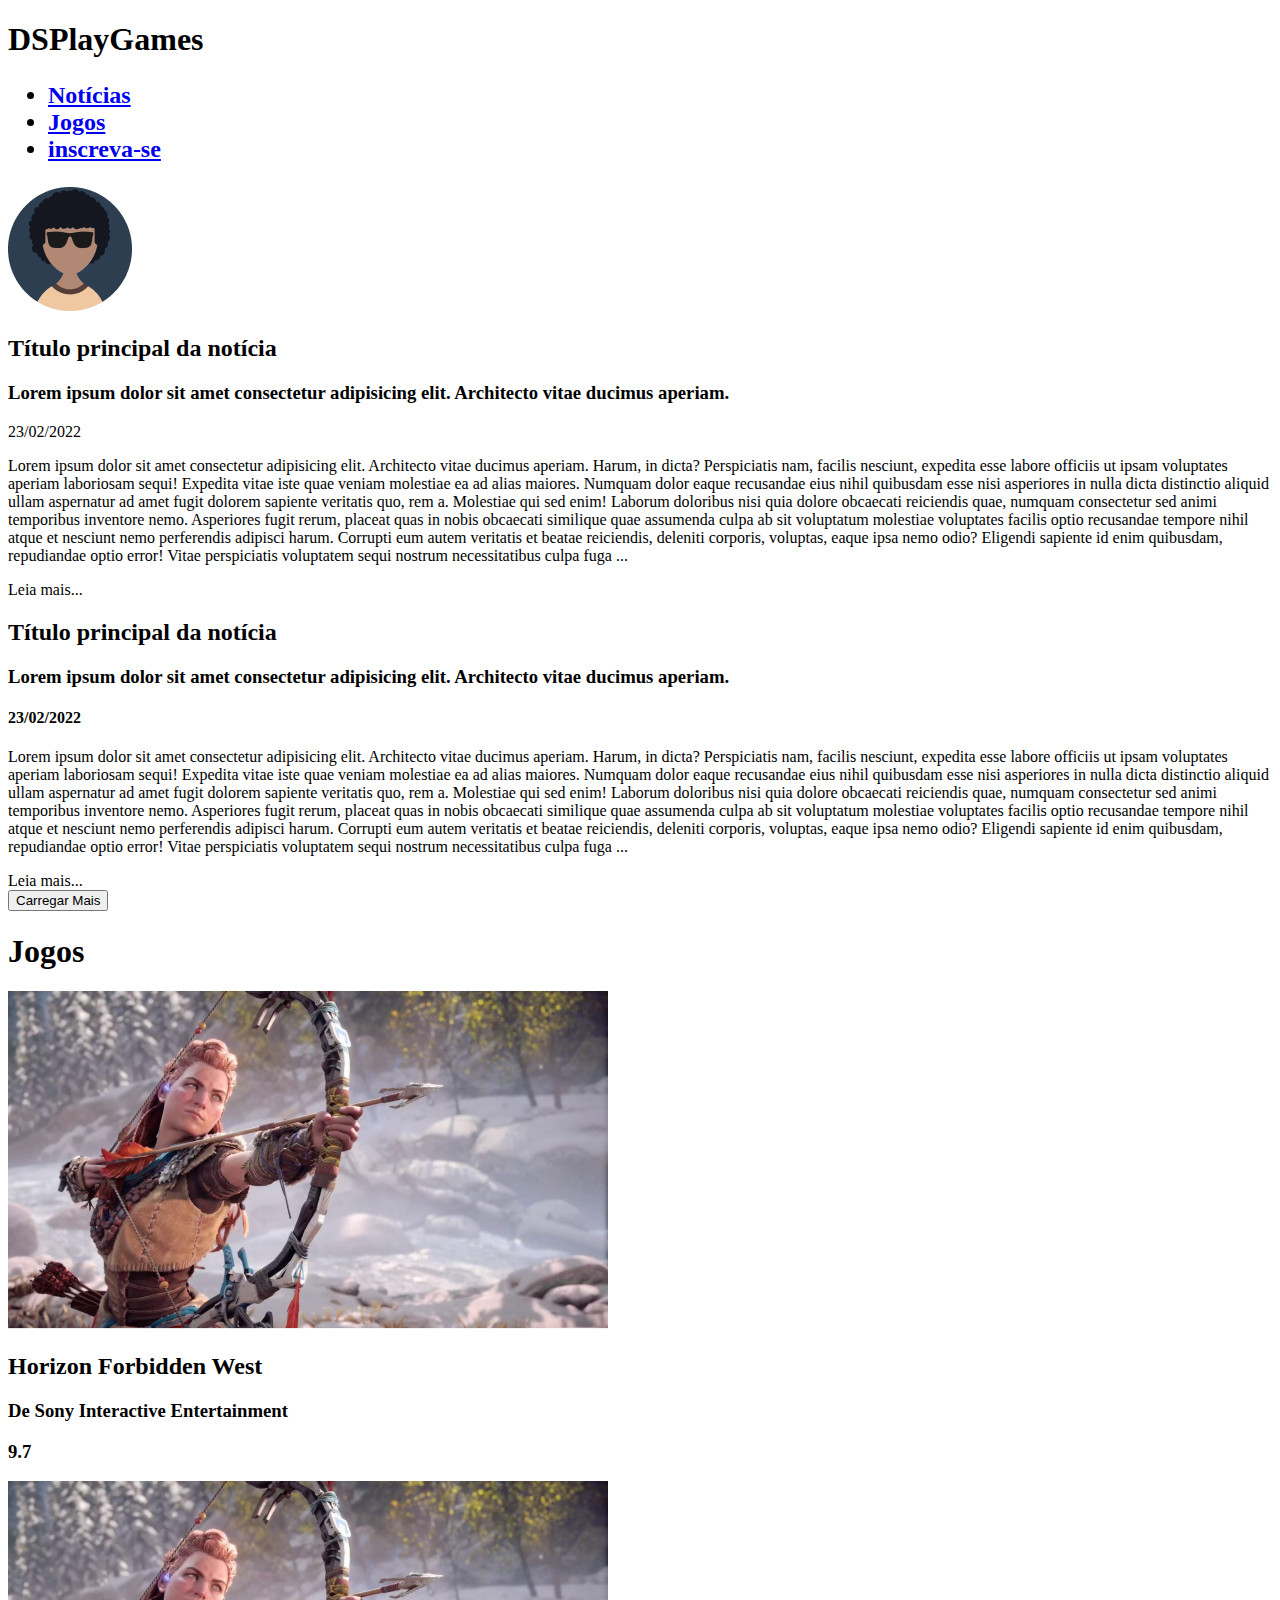
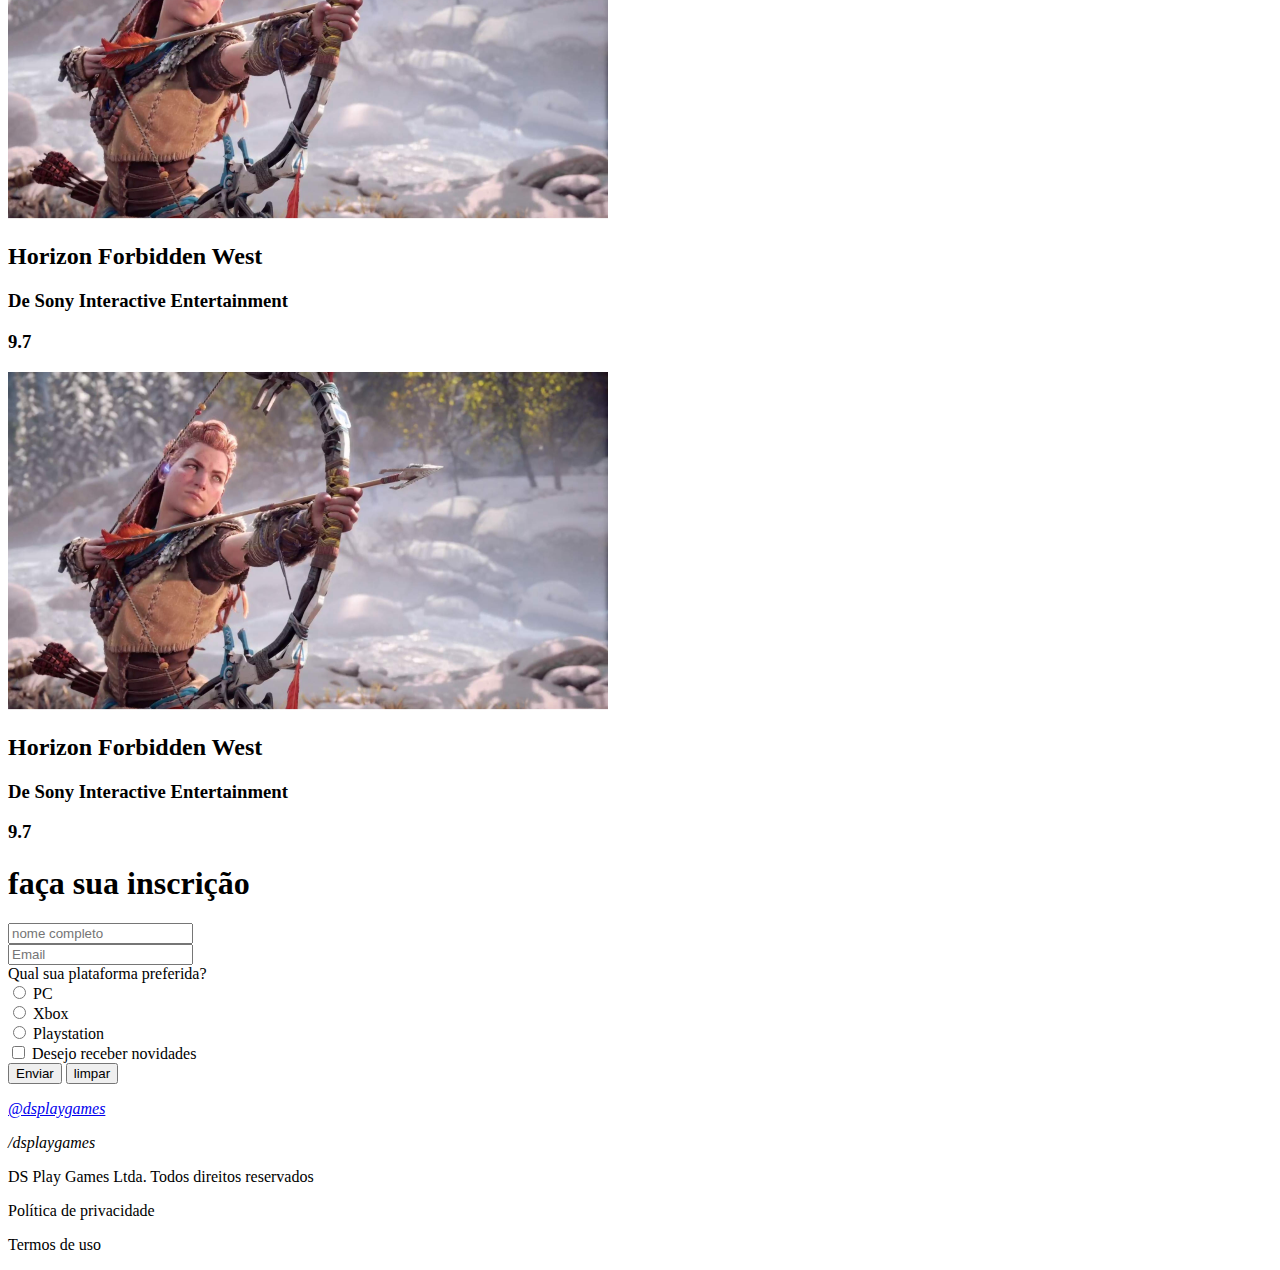
==== desafioUm/index.html @ 4e995530 "DESAFIO: HTML estrutura e semântica" ====
<!DOCTYPE html>
<html lang="en">

<head>
    <meta charset="UTF-8">
    <meta http-equiv="X-UA-Compatible" content="IE=edge">
    <meta name="viewport" content="width=device-width, initial-scale=1.0">
    <title>Document</title>
</head>

<body>

    <header>
        <div>
            <h1>
                DSPlayGames
            </h1>
        </div>
        <nav>
            <h2>
                <ul>
                    <li> <a href="#last-news">Notícias</a ></li>
                    <li><a href="#games">Jogos</a></li>
                    <li><a href="#join">inscreva-se</a ></li>

                </ul>
            </h2>
            <li>
                <img src="img/profile.png" alt="Imagem-Avatar">
            </li>
        </nav>
    </header>

    <main>
        <section id="last-news">
            <div>
                <h2>Título principal da notícia</h2>
                <h3>Lorem ipsum dolor sit amet consectetur adipisicing elit. Architecto vitae ducimus aperiam.</h3>
                <time>23/02/2022</time>
                <div>
                    <p>Lorem ipsum dolor sit amet consectetur adipisicing elit. Architecto vitae ducimus aperiam. Harum,
                        in
                        dicta? Perspiciatis nam, facilis nesciunt, expedita esse labore officiis ut ipsam voluptates
                        aperiam
                        laboriosam sequi! Expedita vitae iste quae veniam molestiae ea ad alias maiores. Numquam dolor
                        eaque
                        recusandae eius nihil quibusdam esse nisi asperiores in nulla dicta distinctio aliquid ullam
                        aspernatur
                        ad amet fugit dolorem sapiente veritatis quo, rem a. Molestiae qui sed enim! Laborum doloribus
                        nisi
                        quia
                        dolore obcaecati reiciendis quae, numquam consectetur sed animi temporibus inventore nemo.
                        Asperiores
                        fugit rerum, placeat quas in nobis obcaecati similique quae assumenda culpa ab sit voluptatum
                        molestiae
                        voluptates facilis optio recusandae tempore nihil atque et nesciunt nemo perferendis adipisci
                        harum.
                        Corrupti eum autem veritatis et beatae reiciendis, deleniti corporis, voluptas, eaque ipsa nemo
                        odio?
                        Eligendi sapiente id enim quibusdam, repudiandae optio error! Vitae perspiciatis voluptatem
                        sequi
                        nostrum necessitatibus culpa fuga ...</p>
                </div>
            </div>
            <div><a href=""></a>Leia mais...</div>
        </section>

        <section>
            <div>
                <h2>Título principal da notícia</h2>
                <h3>Lorem ipsum dolor sit amet consectetur adipisicing elit. Architecto vitae ducimus aperiam.</h3>
                <h4>23/02/2022</h4>
                <div>
                    <p>Lorem ipsum dolor sit amet consectetur adipisicing elit. Architecto vitae ducimus aperiam. Harum,
                        in
                        dicta? Perspiciatis nam, facilis nesciunt, expedita esse labore officiis ut ipsam voluptates
                        aperiam
                        laboriosam sequi! Expedita vitae iste quae veniam molestiae ea ad alias maiores. Numquam dolor
                        eaque
                        recusandae eius nihil quibusdam esse nisi asperiores in nulla dicta distinctio aliquid ullam
                        aspernatur
                        ad amet fugit dolorem sapiente veritatis quo, rem a. Molestiae qui sed enim! Laborum doloribus
                        nisi
                        quia
                        dolore obcaecati reiciendis quae, numquam consectetur sed animi temporibus inventore nemo.
                        Asperiores
                        fugit rerum, placeat quas in nobis obcaecati similique quae assumenda culpa ab sit voluptatum
                        molestiae
                        voluptates facilis optio recusandae tempore nihil atque et nesciunt nemo perferendis adipisci
                        harum.
                        Corrupti eum autem veritatis et beatae reiciendis, deleniti corporis, voluptas, eaque ipsa nemo
                        odio?
                        Eligendi sapiente id enim quibusdam, repudiandae optio error! Vitae perspiciatis voluptatem
                        sequi
                        nostrum necessitatibus culpa fuga ...</p>
                </div>
            </div>
            <div><a href=""></a>Leia mais...</div>
        </section>
    </main>

    <section>
        <input type="submit" value="Carregar Mais">
    </section>

    <article id="games">
        <div >
            <h1> Jogos </h1>
        </div>
        <div>

            <img src="img/horizon.png" alt="">
            <h2>Horizon Forbidden West </h2>
            <h3>De Sony Interactive Entertainment</h3>
            <h3>9.7</h3>

            <img src="img/horizon.png" alt="">
            <h2>Horizon Forbidden West </h2>
            <h3>De Sony Interactive Entertainment</h3>
            <h3>9.7</h3>
            <img src="img/horizon.png" alt="">
            <h2>Horizon Forbidden West </h2>
            <h3>De Sony Interactive Entertainment</h3>
            <h3>9.7</h3>

        </div>
    </article>

    <div>
        <h1> faça sua inscrição </h1>
    </div id="join">

    <form action="" id="join">
        <div>
            <div>
                <label for="ctrl-name"></label>
                <input type="text" placeholder="nome completo">
                <br>
                <label for="ctrl-email"></label>
                <input type="text" placeholder="Email">
            </div>

            <div>
                <label for="plataforma">Qual sua plataforma preferida?</label>
                <div id="plataforma">
                    <input type="radio" name="console" id="plataforma-1">
                    <label for="plataforma-1">PC</label>
                    <br>
                    <input type="radio" name="console" id="plataforma-2">
                    <label for="plataforma-2">Xbox</label>
                    <br>
                    <input type="radio" name="console" id="plataforma-3">
                    <label for="plataforma-3">Playstation</label>
                </div>
            </div>
            <div>
                <input id="novidades" type="checkbox">
                <label for="novidades">Desejo receber novidades</label>
            </div>
            <input type="submit" value="Enviar">
            <input type="reset" value="limpar">
        </div>
    </form>
</body>



<footer>

    <address>
        <p> <a href="instagram.com">@dsplaygames</a></p>
        <p>/dsplaygames</p>
    </address>


    <div>
        <p>DS Play Games Ltda. Todos direitos reservados</p>
    </div>

    <div>
<p>Política de privacidade</p>
<p>Termos de uso</p>
    </div>

</footer>

</html>
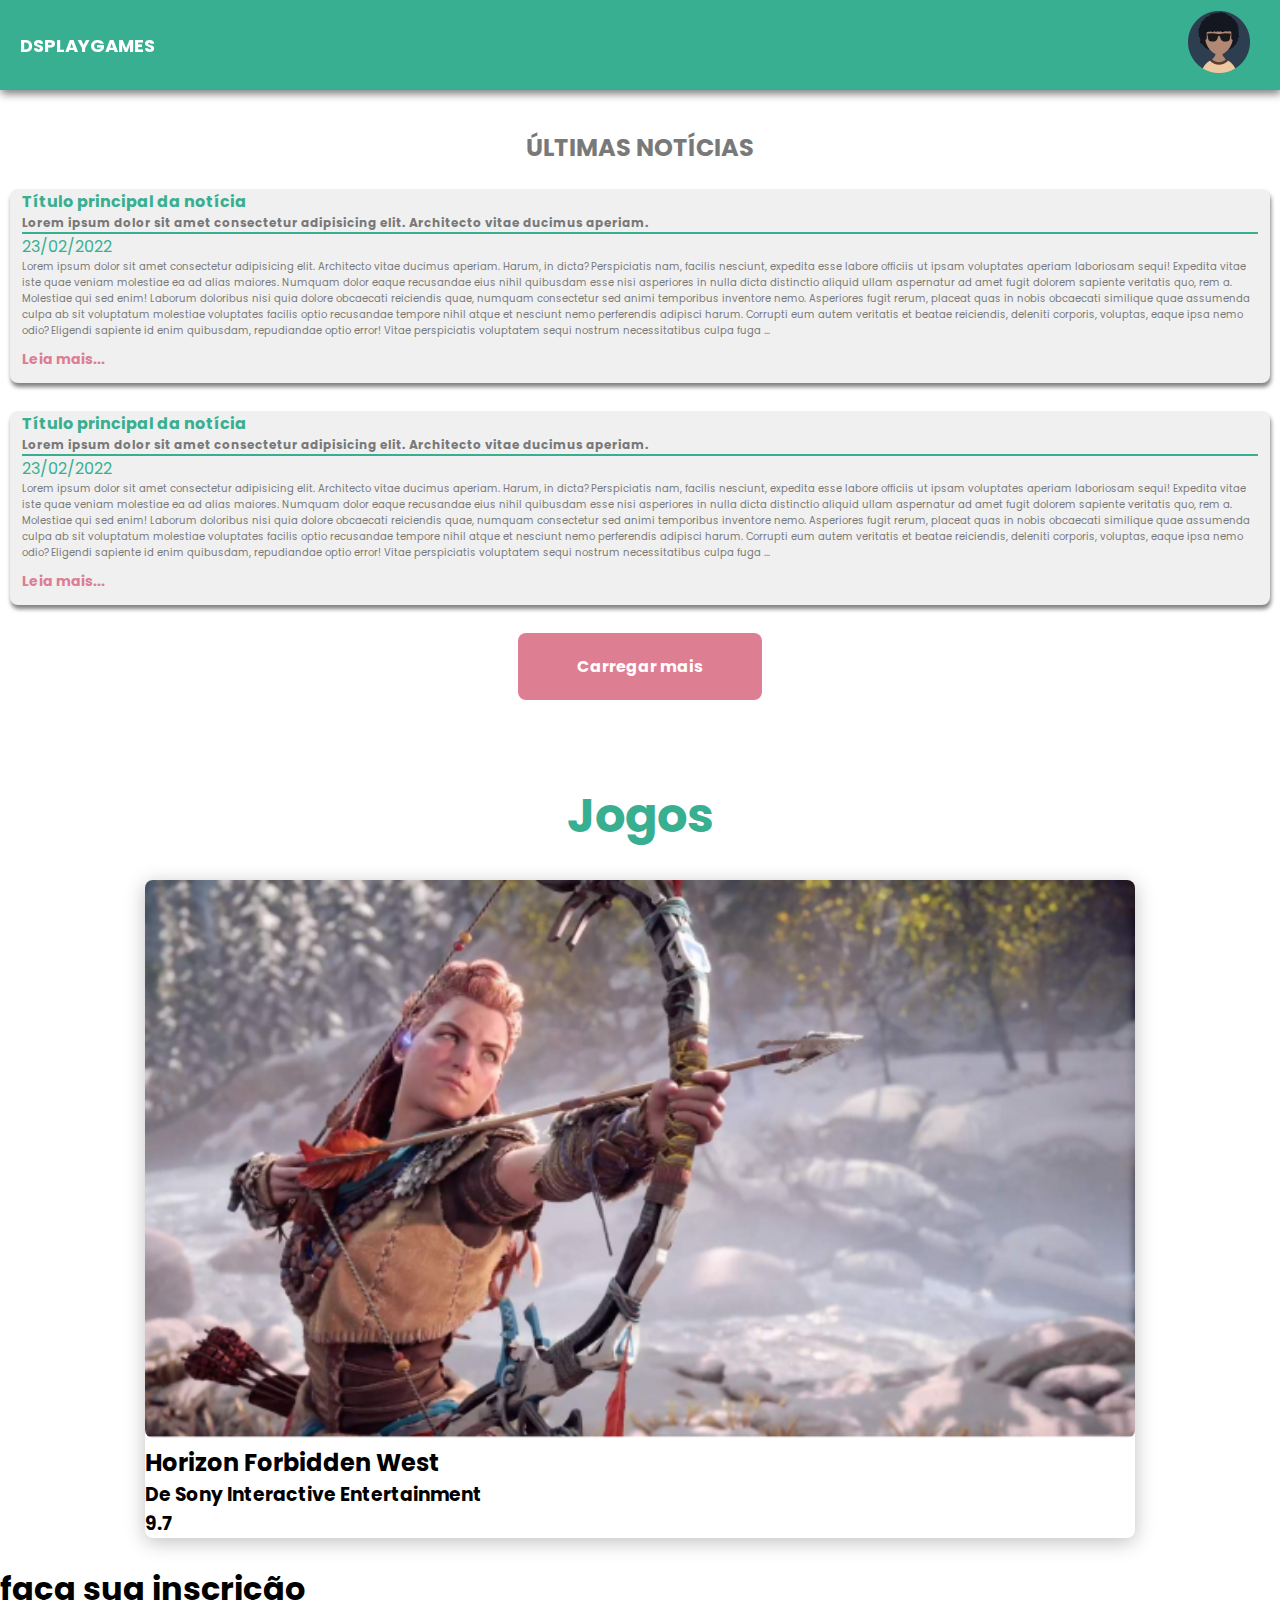
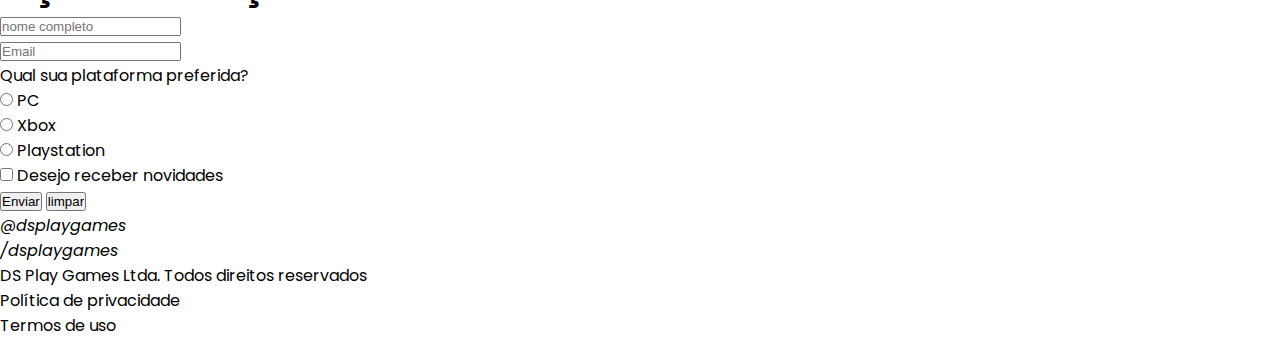
==== commit 98a2ea5d: "acrescentado css no DSPlayGames" ====
--- a/desafioUm/index.html
+++ b/desafioUm/index.html
@@ -6,124 +6,129 @@
     <meta http-equiv="X-UA-Compatible" content="IE=edge">
     <meta name="viewport" content="width=device-width, initial-scale=1.0">
     <title>Document</title>
+    <link rel="stylesheet" href="css/style.css">
 </head>
 
 <body>
-
     <header>
-        <div>
+        <div class="nav-container ">
             <h1>
                 DSPlayGames
             </h1>
+            <nav>
+                <h2>
+                    <ul class="nav-list container">
+                        <li> <a href="#last-news">Notícias</a></li>
+                        <li><a href="#games">Jogos</a></li>
+                        <li><a href="#join">inscreva-se</a></li>
+                    </ul>
+                </h2>
+                <li>
+                    <img src="img/profile.png" alt="Imagem-Avatar" class="profile-avatar">
+                </li>
         </div>
-        <nav>
-            <h2>
-                <ul>
-                    <li> <a href="#last-news">Notícias</a ></li>
-                    <li><a href="#games">Jogos</a></li>
-                    <li><a href="#join">inscreva-se</a ></li>
-
-                </ul>
-            </h2>
-            <li>
-                <img src="img/profile.png" alt="Imagem-Avatar">
-            </li>
         </nav>
     </header>
-
     <main>
-        <section id="last-news">
-            <div>
-                <h2>Título principal da notícia</h2>
-                <h3>Lorem ipsum dolor sit amet consectetur adipisicing elit. Architecto vitae ducimus aperiam.</h3>
-                <time>23/02/2022</time>
-                <div>
-                    <p>Lorem ipsum dolor sit amet consectetur adipisicing elit. Architecto vitae ducimus aperiam. Harum,
-                        in
-                        dicta? Perspiciatis nam, facilis nesciunt, expedita esse labore officiis ut ipsam voluptates
-                        aperiam
-                        laboriosam sequi! Expedita vitae iste quae veniam molestiae ea ad alias maiores. Numquam dolor
-                        eaque
-                        recusandae eius nihil quibusdam esse nisi asperiores in nulla dicta distinctio aliquid ullam
-                        aspernatur
-                        ad amet fugit dolorem sapiente veritatis quo, rem a. Molestiae qui sed enim! Laborum doloribus
-                        nisi
-                        quia
-                        dolore obcaecati reiciendis quae, numquam consectetur sed animi temporibus inventore nemo.
-                        Asperiores
-                        fugit rerum, placeat quas in nobis obcaecati similique quae assumenda culpa ab sit voluptatum
-                        molestiae
-                        voluptates facilis optio recusandae tempore nihil atque et nesciunt nemo perferendis adipisci
-                        harum.
-                        Corrupti eum autem veritatis et beatae reiciendis, deleniti corporis, voluptas, eaque ipsa nemo
-                        odio?
-                        Eligendi sapiente id enim quibusdam, repudiandae optio error! Vitae perspiciatis voluptatem
-                        sequi
-                        nostrum necessitatibus culpa fuga ...</p>
-                </div>
+        <section id="last-news container">
+            <h1 class="news-title"> Últimas notícias</h1>
+            <div class="news-container">
+                <h2 class="notice-title">Título principal da notícia</h2>
+                <h2 class="notice-sub-title">Lorem ipsum dolor sit amet consectetur adipisicing elit. Architecto vitae
+                    ducimus aperiam.</h3>
+                    <hr color="#38AF90">
+                    <time>23/02/2022</time>
+                    <div class="notice-text">
+                        <p>Lorem ipsum dolor sit amet consectetur adipisicing elit. Architecto vitae ducimus aperiam.
+                            Harum,
+                            in
+                            dicta? Perspiciatis nam, facilis nesciunt, expedita esse labore officiis ut ipsam voluptates
+                            aperiam
+                            laboriosam sequi! Expedita vitae iste quae veniam molestiae ea ad alias maiores. Numquam
+                            dolor
+                            eaque
+                            recusandae eius nihil quibusdam esse nisi asperiores in nulla dicta distinctio aliquid ullam
+                            aspernatur
+                            ad amet fugit dolorem sapiente veritatis quo, rem a. Molestiae qui sed enim! Laborum
+                            doloribus
+                            nisi
+                            quia
+                            dolore obcaecati reiciendis quae, numquam consectetur sed animi temporibus inventore nemo.
+                            Asperiores
+                            fugit rerum, placeat quas in nobis obcaecati similique quae assumenda culpa ab sit
+                            voluptatum
+                            molestiae
+                            voluptates facilis optio recusandae tempore nihil atque et nesciunt nemo perferendis
+                            adipisci
+                            harum.
+                            Corrupti eum autem veritatis et beatae reiciendis, deleniti corporis, voluptas, eaque ipsa
+                            nemo
+                            odio?
+                            Eligendi sapiente id enim quibusdam, repudiandae optio error! Vitae perspiciatis voluptatem
+                            sequi
+                            nostrum necessitatibus culpa fuga ...</p>
+                        <div class="read-more"><a href="#"></a>Leia mais...</div>
+                    </div>
             </div>
-            <div><a href=""></a>Leia mais...</div>
         </section>
-
-        <section>
-            <div>
-                <h2>Título principal da notícia</h2>
-                <h3>Lorem ipsum dolor sit amet consectetur adipisicing elit. Architecto vitae ducimus aperiam.</h3>
-                <h4>23/02/2022</h4>
-                <div>
-                    <p>Lorem ipsum dolor sit amet consectetur adipisicing elit. Architecto vitae ducimus aperiam. Harum,
-                        in
-                        dicta? Perspiciatis nam, facilis nesciunt, expedita esse labore officiis ut ipsam voluptates
-                        aperiam
-                        laboriosam sequi! Expedita vitae iste quae veniam molestiae ea ad alias maiores. Numquam dolor
-                        eaque
-                        recusandae eius nihil quibusdam esse nisi asperiores in nulla dicta distinctio aliquid ullam
-                        aspernatur
-                        ad amet fugit dolorem sapiente veritatis quo, rem a. Molestiae qui sed enim! Laborum doloribus
-                        nisi
-                        quia
-                        dolore obcaecati reiciendis quae, numquam consectetur sed animi temporibus inventore nemo.
-                        Asperiores
-                        fugit rerum, placeat quas in nobis obcaecati similique quae assumenda culpa ab sit voluptatum
-                        molestiae
-                        voluptates facilis optio recusandae tempore nihil atque et nesciunt nemo perferendis adipisci
-                        harum.
-                        Corrupti eum autem veritatis et beatae reiciendis, deleniti corporis, voluptas, eaque ipsa nemo
-                        odio?
-                        Eligendi sapiente id enim quibusdam, repudiandae optio error! Vitae perspiciatis voluptatem
-                        sequi
-                        nostrum necessitatibus culpa fuga ...</p>
-                </div>
+        <section id="last-news container">
+            <div class="news-container">
+                <h2 class="notice-title">Título principal da notícia</h2>
+                <h2 class="notice-sub-title">Lorem ipsum dolor sit amet consectetur adipisicing elit. Architecto vitae
+                    ducimus aperiam.</h3>
+                    <hr color="#38AF90">
+                    <time>23/02/2022</time>
+                    <div class="notice-text">
+                        <p>Lorem ipsum dolor sit amet consectetur adipisicing elit. Architecto vitae ducimus aperiam.
+                            Harum,
+                            in
+                            dicta? Perspiciatis nam, facilis nesciunt, expedita esse labore officiis ut ipsam voluptates
+                            aperiam
+                            laboriosam sequi! Expedita vitae iste quae veniam molestiae ea ad alias maiores. Numquam
+                            dolor
+                            eaque
+                            recusandae eius nihil quibusdam esse nisi asperiores in nulla dicta distinctio aliquid ullam
+                            aspernatur
+                            ad amet fugit dolorem sapiente veritatis quo, rem a. Molestiae qui sed enim! Laborum
+                            doloribus
+                            nisi
+                            quia
+                            dolore obcaecati reiciendis quae, numquam consectetur sed animi temporibus inventore nemo.
+                            Asperiores
+                            fugit rerum, placeat quas in nobis obcaecati similique quae assumenda culpa ab sit
+                            voluptatum
+                            molestiae
+                            voluptates facilis optio recusandae tempore nihil atque et nesciunt nemo perferendis
+                            adipisci
+                            harum.
+                            Corrupti eum autem veritatis et beatae reiciendis, deleniti corporis, voluptas, eaque ipsa
+                            nemo
+                            odio?
+                            Eligendi sapiente id enim quibusdam, repudiandae optio error! Vitae perspiciatis voluptatem
+                            sequi
+                            nostrum necessitatibus culpa fuga ...</p>
+                        <div class="read-more"><a href=""></a>Leia mais...</div>
+                    </div>
             </div>
-            <div><a href=""></a>Leia mais...</div>
         </section>
     </main>
-
-    <section>
-        <input type="submit" value="Carregar Mais">
-    </section>
+    <div class="button-read-more container"><a class="container" href="notice.html">Carregar mais</a></div>
 
     <article id="games">
-        <div >
+        <div class="games-container container">
             <h1> Jogos </h1>
         </div>
         <div>
+            <div class="assessment-game container">
+                <img src="img/horizon.png" alt="">
+                <h2>Horizon Forbidden West </h2>
+                <h3>De Sony Interactive Entertainment</h3>
+                <h3>9.7</h3>
+            </div>
+        </div>
 
-            <img src="img/horizon.png" alt="">
-            <h2>Horizon Forbidden West </h2>
-            <h3>De Sony Interactive Entertainment</h3>
-            <h3>9.7</h3>
 
-            <img src="img/horizon.png" alt="">
-            <h2>Horizon Forbidden West </h2>
-            <h3>De Sony Interactive Entertainment</h3>
-            <h3>9.7</h3>
-            <img src="img/horizon.png" alt="">
-            <h2>Horizon Forbidden West </h2>
-            <h3>De Sony Interactive Entertainment</h3>
-            <h3>9.7</h3>
 
-        </div>
     </article>
 
     <div>
@@ -178,10 +183,10 @@
     </div>
 
     <div>
-<p>Política de privacidade</p>
-<p>Termos de uso</p>
+        <p>Política de privacidade</p>
+        <p>Termos de uso</p>
     </div>
 
 </footer>
 
-</html>
+</html>--- a/desafioUm/css/style.css
+++ b/desafioUm/css/style.css
@@ -0,0 +1,159 @@
+@import url('https://fonts.googleapis.com/css2?family=Montserrat:wght@400;600&family=Poppins:wght@400;600;700&display=swap');
+
+:root {
+    --junglegreen-background: #38AF90;
+    --white-text: #fff;
+    --gray-background: ##E5E5E5;
+    --gray-text: #797979;
+    --news-background: #F0F0F0;
+    --red-color: #DD7E92;
+
+}
+
+html {
+    background-color: var(--gray-background);
+    font-family: 'poppins', sans-serif;
+}
+
+A {
+    text-decoration: none;
+    color: unset;
+
+}
+
+* {
+    box-sizing: border-box;
+    margin: 0;
+    padding: 0;
+    list-style: none
+}
+
+.container {
+    width: 100%;
+    max-width: 990px;
+    margin: 0 auto;
+
+}
+
+.nav-container {
+    background-color: var(--junglegreen-background);
+    width: 100vw;
+    height: 90px;
+    display: flex;
+    align-items: center;
+    justify-content: space-between;
+    filter: drop-shadow(1px 4px 4px gray);
+    padding-left: 20px;
+    padding-right: 20px;
+}
+
+.nav-list {
+    display: none;
+
+}
+
+.profile-avatar {
+    width: 62px;
+    height: 62px;
+    margin-right: 10px;
+}
+
+.nav-container h1 {
+    color: var(--white-text);
+    font-size: 18px;
+    text-transform: uppercase;
+}
+
+.news-title {
+    text-align: center;
+    margin-top: 40px;
+    font-size: 1.5rem;
+    color: var(--gray-text);
+    margin-bottom: 24px;
+    text-transform: uppercase;
+}
+
+.notice-title {
+    color: var(--junglegreen-background);
+    font-size: 1rem;
+
+
+
+}
+
+.news-container {
+    border-radius: 8px;
+    background-color: var(--news-background);
+    padding-left: 12px;
+    padding-right: 12px;
+    padding-bottom: 3px;
+    box-shadow: 1px 4px 4px gray;
+    margin: 0 10px 28px 10px;
+
+}
+
+.notice-sub-title {
+    color: var(--gray-text);
+    font-size: 12px;
+    font-weight: 700;
+
+}
+
+.notice-text {
+    font-size: 10px;
+    color: var(--gray-text);
+
+}
+
+.news-container time {
+
+    color: var(--junglegreen-background);
+}
+
+
+.read-more {
+    color: var(--red-color);
+    font-size: 14px;
+    font-weight: 700;
+    padding-top: 10px;
+    padding-bottom: 10px;
+
+
+}
+
+.button-read-more {
+    width: 244px;
+    height: 67px;
+    border-radius: 8px;
+    color: var(--white-text);
+    background-color: var(--red-color);
+    display: flex;
+    align-items: center;
+    text-align: center;
+    font-weight: 700;
+    margin-bottom: 40px;
+
+}
+
+
+.games-container {
+    font-size: 24px;
+    color: var(--junglegreen-background);
+    font-weight: 700;
+    text-align: center;
+    margin-bottom: 28px;
+    padding-top: 40px;
+}
+
+.assessment-game {
+    width: calc(100% - 20px);
+    background-color: var(--white-text);
+    box-shadow: 0px 4px 20px rgba(0, 0, 0, 0.25);
+    border-radius: 8px;
+    margin-bottom: 27px;
+}
+
+.assessment-game img {
+    border-radius: 8px;
+    width: calc(100%)
+}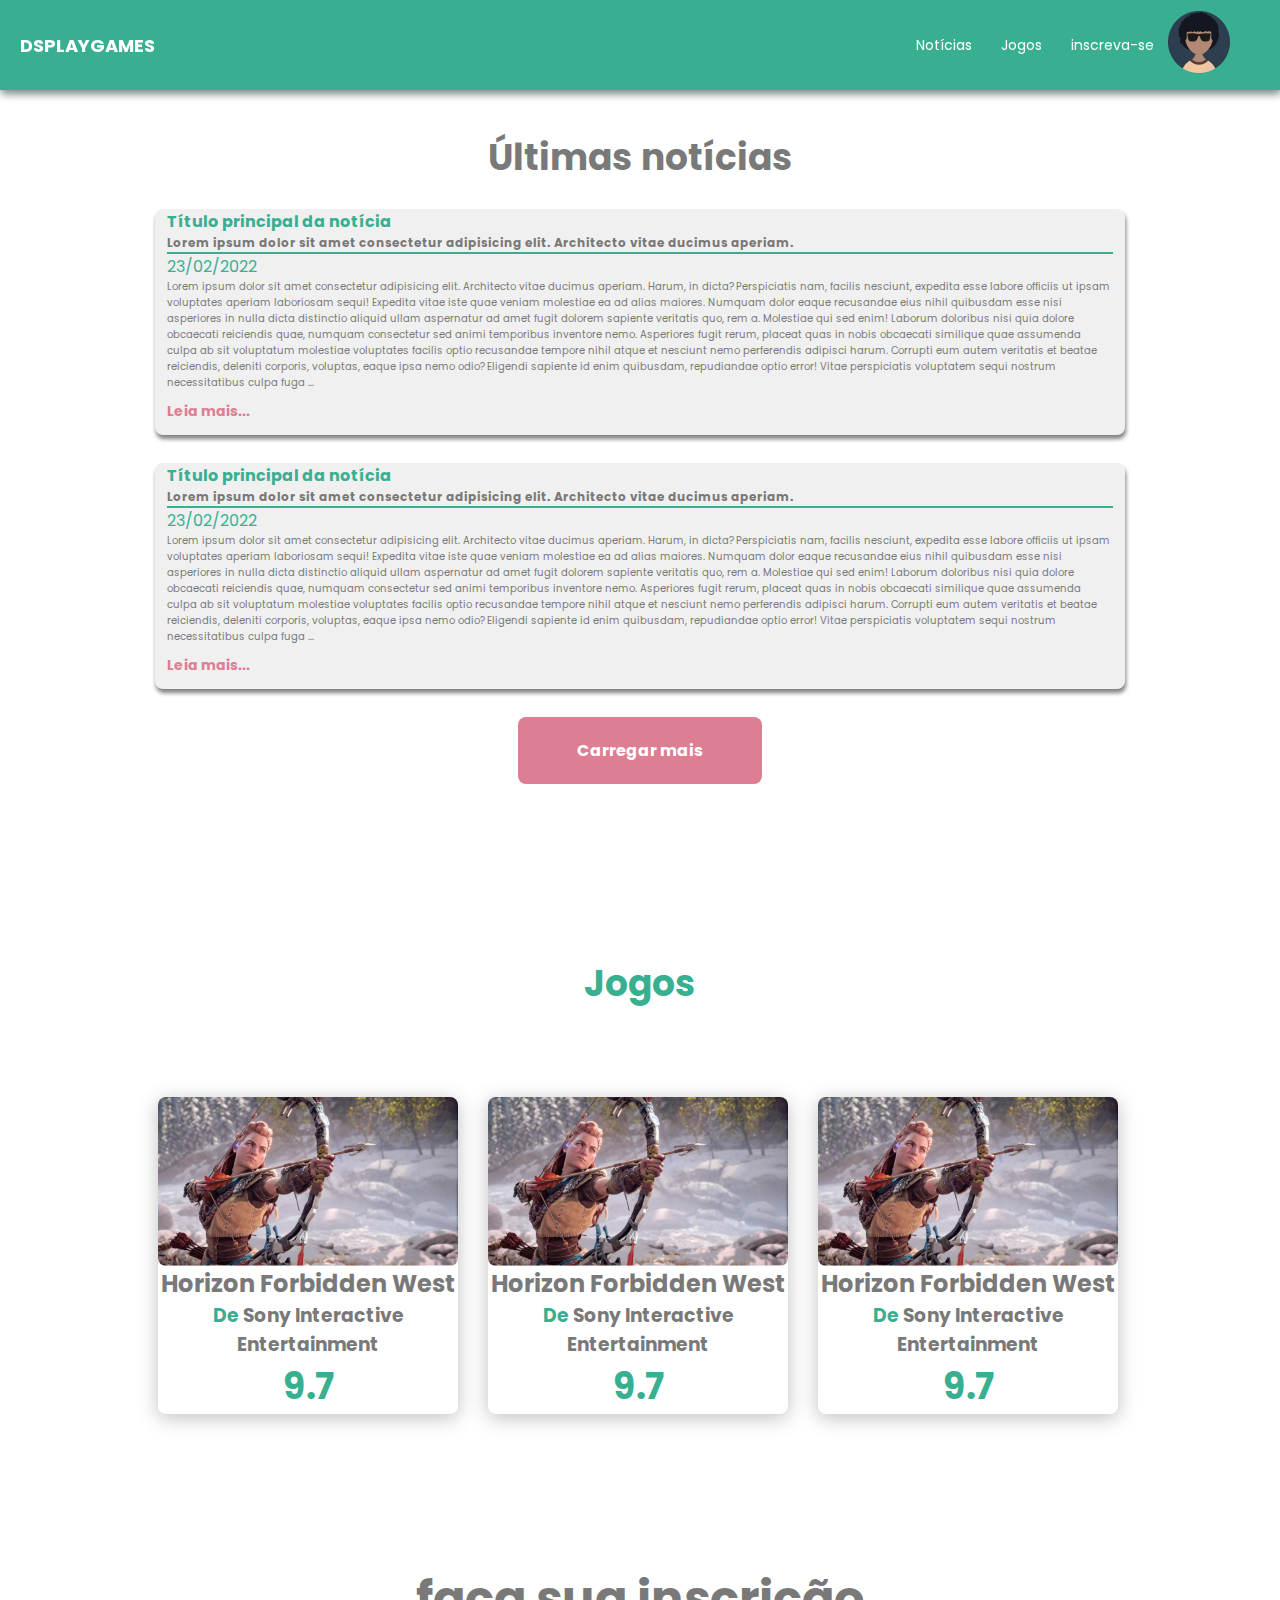
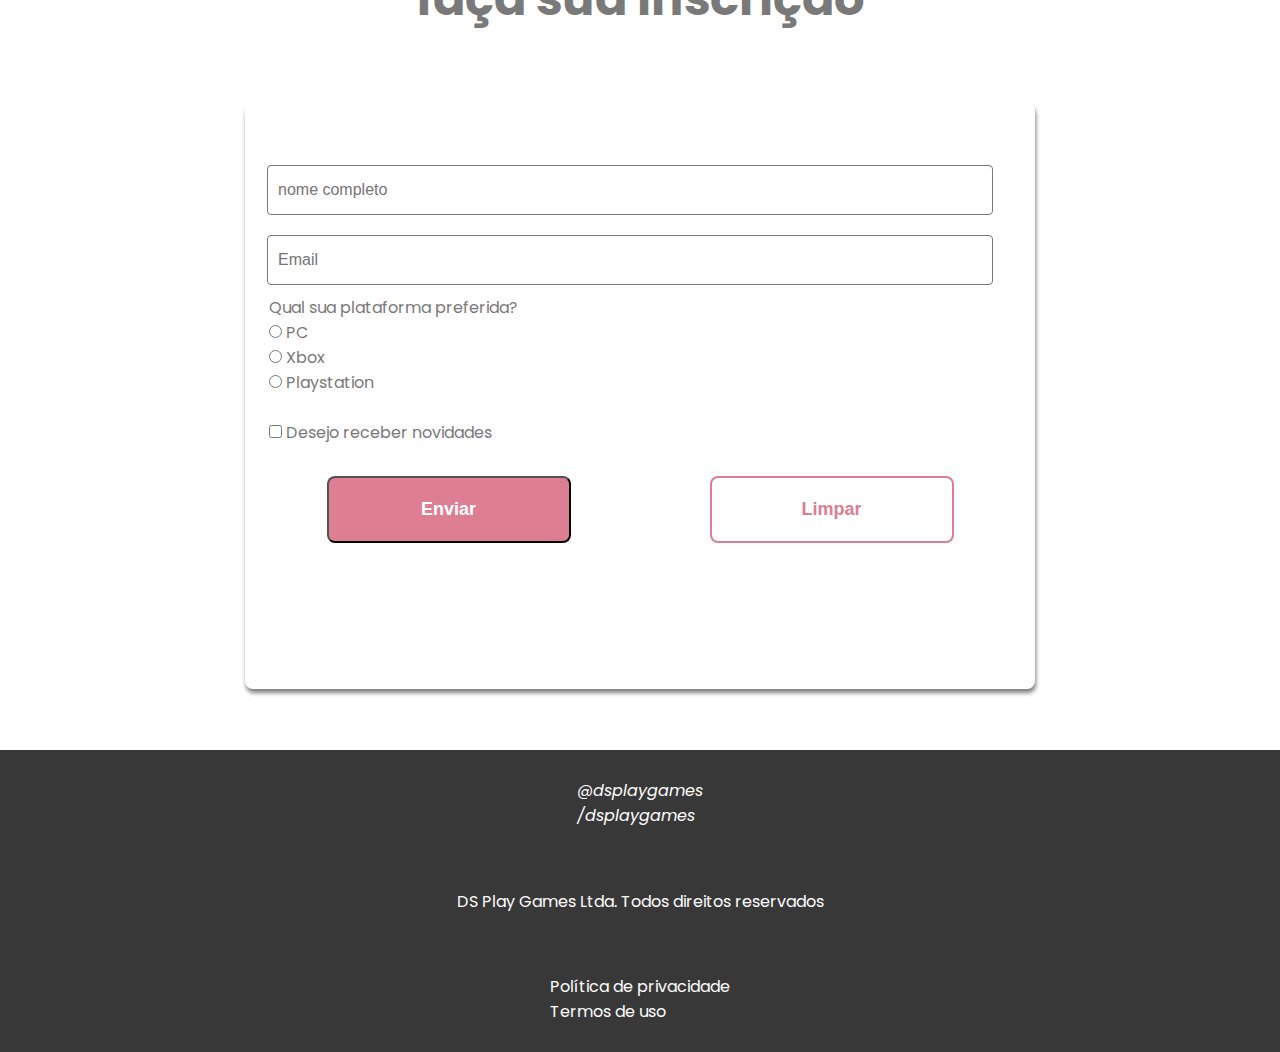
==== commit 8898682a: "Responsividade em desafio um" ====
--- a/desafioUm/index.html
+++ b/desafioUm/index.html
@@ -16,21 +16,23 @@
                 DSPlayGames
             </h1>
             <nav>
-                <h2>
-                    <ul class="nav-list container">
-                        <li> <a href="#last-news">Notícias</a></li>
-                        <li><a href="#games">Jogos</a></li>
-                        <li><a href="#join">inscreva-se</a></li>
-                    </ul>
-                </h2>
-                <li>
-                    <img src="img/profile.png" alt="Imagem-Avatar" class="profile-avatar">
-                </li>
+
+                <ul class="nav-list container">
+                    <li id="menu-option"> <a href="#last-news">Notícias</a></li>
+                    <li id="menu-option"><a href="#games">Jogos</a></li>
+                    <li id="menu-option"><a href="#join">inscreva-se</a></li>
+
+
+                    <li>
+                        <img src="img/profile.png" alt="Imagem-Avatar" class="profile-avatar">
+                    </li>
+                </ul>
         </div>
         </nav>
+
     </header>
     <main>
-        <section id="last-news container">
+        <section class="container">
             <h1 class="news-title"> Últimas notícias</h1>
             <div class="news-container">
                 <h2 class="notice-title">Título principal da notícia</h2>
@@ -38,7 +40,8 @@
                     ducimus aperiam.</h3>
                     <hr color="#38AF90">
                     <time>23/02/2022</time>
-                    <div class="notice-text">
+
+                    <div class="container notice-text">
                         <p>Lorem ipsum dolor sit amet consectetur adipisicing elit. Architecto vitae ducimus aperiam.
                             Harum,
                             in
@@ -68,10 +71,11 @@
                             sequi
                             nostrum necessitatibus culpa fuga ...</p>
                         <div class="read-more"><a href="#"></a>Leia mais...</div>
+
                     </div>
             </div>
         </section>
-        <section id="last-news container">
+        <section class="container">
             <div class="news-container">
                 <h2 class="notice-title">Título principal da notícia</h2>
                 <h2 class="notice-sub-title">Lorem ipsum dolor sit amet consectetur adipisicing elit. Architecto vitae
@@ -112,32 +116,46 @@
             </div>
         </section>
     </main>
-    <div class="button-read-more container"><a class="container" href="notice.html">Carregar mais</a></div>
+    <div class="button-read-more container button"><a class="container" href="notice.html">Carregar mais</a></div>
 
     <article id="games">
-        <div class="games-container container">
-            <h1> Jogos </h1>
-        </div>
-        <div>
-            <div class="assessment-game container">
+        <div class="games-container ">
+            <h1 class="games-container"> Jogos </h1>
+        </div>
+
+        <div class="container">
+            <div class=" game-card ">
                 <img src="img/horizon.png" alt="">
                 <h2>Horizon Forbidden West </h2>
-                <h3>De Sony Interactive Entertainment</h3>
-                <h3>9.7</h3>
-            </div>
-        </div>
-
+                <h3> <span class="span-txt"> De</span> Sony Interactive Entertainment</h3>
+                <p class="game-note">9.7</p>
+            </div>
+            <div class="game-card ">
+                <img src="img/horizon.png" alt="">
+                <h2>Horizon Forbidden West </h2>
+                <h3> <span class="span-txt"> De</span> Sony Interactive Entertainment</h3>
+                <p class="game-note">9.7</p>
+            </div>
+
+
+            <div class=" game-card ">
+                <img src="img/horizon.png" alt="">
+                <h2>Horizon Forbidden West </h2>
+                <h3> <span class="span-txt"> De</span> Sony Interactive Entertainment</h3>
+                <p class="game-note">9.7</p>
+            </div>
+        </div>
 
 
     </article>
 
-    <div>
+    <div class="title-form">
         <h1> faça sua inscrição </h1>
     </div id="join">
 
     <form action="" id="join">
-        <div>
-            <div>
+        <div class="form-container">
+            <div class="inscription">
                 <label for="ctrl-name"></label>
                 <input type="text" placeholder="nome completo">
                 <br>
@@ -145,7 +163,7 @@
                 <input type="text" placeholder="Email">
             </div>
 
-            <div>
+            <div class="form-console">
                 <label for="plataforma">Qual sua plataforma preferida?</label>
                 <div id="plataforma">
                     <input type="radio" name="console" id="plataforma-1">
@@ -156,14 +174,25 @@
                     <br>
                     <input type="radio" name="console" id="plataforma-3">
                     <label for="plataforma-3">Playstation</label>
+                    <br><br>
+                    <input id="novidades" type="checkbox">
+                    <label for="novidades">Desejo receber novidades</label>
                 </div>
             </div>
             <div>
-                <input id="novidades" type="checkbox">
-                <label for="novidades">Desejo receber novidades</label>
-            </div>
-            <input type="submit" value="Enviar">
-            <input type="reset" value="limpar">
+
+            </div>
+            <div class="container">
+                <div class="buttons-submit">
+                    <input class="button-sent container" type="submit" value="Enviar">
+                    <div class="buttons-submit">
+                    <input class="button-clean container" type="reset" value="Limpar">
+                </div>
+                </div>
+
+            </div>
+
+
         </div>
     </form>
 </body>
@@ -172,17 +201,17 @@
 
 <footer>
 
-    <address>
+    <address class="footer-content">
         <p> <a href="instagram.com">@dsplaygames</a></p>
         <p>/dsplaygames</p>
     </address>
 
 
-    <div>
+    <div class="footer-content">
         <p>DS Play Games Ltda. Todos direitos reservados</p>
     </div>
 
-    <div>
+    <div class="footer-content">
         <p>Política de privacidade</p>
         <p>Termos de uso</p>
     </div>
--- a/desafioUm/css/style.css
+++ b/desafioUm/css/style.css
@@ -7,12 +7,22 @@
     --gray-text: #797979;
     --news-background: #F0F0F0;
     --red-color: #DD7E92;
+    --footer-backgroud: #383838;
 
 }
 
 html {
     background-color: var(--gray-background);
     font-family: 'poppins', sans-serif;
+
+}
+
+h1,
+h2,
+h3,
+p {
+    color: var(--gray-text);
+
 }
 
 A {
@@ -28,6 +38,18 @@
     list-style: none
 }
 
+
+footer {
+    background-color: var(--footer-backgroud);
+    width: 100%;
+    height: 302px;
+    display: flex;
+    flex-direction: column;
+    align-items: center;
+    justify-content: space-between;
+
+}
+
 .container {
     width: 100%;
     max-width: 990px;
@@ -48,15 +70,25 @@
 }
 
 .nav-list {
+
+    color: var(--white-text);
+
+
+}
+
+#menu-option {
+
     display: none;
-
 }
 
 .profile-avatar {
     width: 62px;
     height: 62px;
     margin-right: 10px;
-}
+
+
+}
+
 
 .nav-container h1 {
     color: var(--white-text);
@@ -67,19 +99,27 @@
 .news-title {
     text-align: center;
     margin-top: 40px;
-    font-size: 1.5rem;
-    color: var(--gray-text);
     margin-bottom: 24px;
-    text-transform: uppercase;
+    font-size: 24px;
 }
 
 .notice-title {
     color: var(--junglegreen-background);
     font-size: 1rem;
-
-
-
-}
+}
+
+.notice-sub-title {
+    font-size: 12px;
+    font-weight: 700;
+
+}
+
+.title-form {
+    font-size: 24px;
+    margin: 40px 0 68px 0;
+    text-align: center;
+}
+
 
 .news-container {
     border-radius: 8px;
@@ -90,25 +130,19 @@
     box-shadow: 1px 4px 4px gray;
     margin: 0 10px 28px 10px;
 
-}
-
-.notice-sub-title {
-    color: var(--gray-text);
-    font-size: 12px;
-    font-weight: 700;
 
 }
 
 .notice-text {
     font-size: 10px;
-    color: var(--gray-text);
-
 }
 
 .news-container time {
 
     color: var(--junglegreen-background);
 }
+
+
 
 
 .read-more {
@@ -151,9 +185,215 @@
     box-shadow: 0px 4px 20px rgba(0, 0, 0, 0.25);
     border-radius: 8px;
     margin-bottom: 27px;
-}
-
-.assessment-game img {
-    border-radius: 8px;
-    width: calc(100%)
+    text-align: center;
+    max-width: 300px;
+}
+
+.game-card {
+    display: flex;
+    flex-direction: column;
+    text-align: center;
+    width: calc(100% - 20px);
+    background-color: var(--white-text);
+    box-shadow: 0px 4px 20px rgba(0, 0, 0, 0.25);
+    border-radius: 8px;
+    margin: auto;
+    margin-bottom: 27px;
+    max-width: 300px;
+}
+
+.assessment-game h3 {
+    font-weight: 700;
+    font-size: 14px;
+}
+
+.game-card img {
+    border-radius: 8px;
+    width: calc(100%);
+    max-width: 300px;
+}
+
+.span-txt {
+    color: var(--junglegreen-background);
+
+}
+
+.game-note {
+    font-size: 36px;
+    color: var(--junglegreen-background);
+    font-weight: 700;
+}
+
+
+
+.assessment-game h2 {
+    font-weight: 700;
+    font-size: 18px;
+
+
+}
+
+
+.form-container {
+    justify-content: center;
+    margin: 20px;
+    color: var(--gray-text);
+    box-shadow: 1px 4px 4px gray;
+    border-radius: 8px;
+    padding: 52px 12px 33px;
+}
+
+
+
+
+.inscription input {
+    width: calc(100% - 40px);
+    height: 50px;
+    padding: 10px;
+    margin: 10px;
+    font-size: 16px;
+    font-weight: 400;
+    background: var(--white-text);
+    border: 1px solid #797979;
+    border-radius: 4px;
+
+}
+
+.form-console {
+    margin-left: 12px;
+
+}
+
+
+
+.button-sent {
+    width: 244px;
+    height: 67px;
+    border-radius: 8px;
+    font-size: 18px;
+    color: var(--white-text);
+    background-color: var(--red-color);
+    display: flex;
+    justify-content: center;
+    font-weight: 700;
+    margin-bottom: 20px;
+    margin-top: 47px;
+
+}
+
+.button-clean {
+    display: flex;
+    width: 244px;
+    height: 67px;
+    border-radius: 8px;
+    font-size: 18px;
+    color: var(--red-color);
+    background-color: var(--white-text);
+    justify-content: center;
+    font-weight: 700;
+    margin-bottom: 20px;
+    border: 2px solid var(--red-color);
+}
+
+.footer-content {
+    margin: 28px;
+
+}
+
+.footer-content p {
+    color: var(--white-text);
+
+
+}
+
+
+
+@media(min-width: 576px) {
+
+    *h1 {
+        font-size: 36px;
+
+    }
+
+    .news-title {
+        font-size: 36px;
+    }
+
+
+    .nav-list {
+        display: flex;
+        color: var(--white-text);
+        margin: 20px;
+        font-size: 14px;
+        align-items: center;
+
+    }
+
+
+    #menu-option {
+        margin: 0 14.5px;
+        display: flex;
+    }
+
+    .button-read-more {
+        margin-bottom: 92px;
+    }
+
+    .games-container h1 {
+        font-size: 36px;
+        margin-bottom: 73px;
+    }
+
+
+
+    .assessment-game {
+        width: calc(100% - 20px);
+        background-color: var(--white-text);
+        box-shadow: 0px 4px 20px rgba(0, 0, 0, 0.25);
+        border-radius: 8px;
+        margin-bottom: 27px;
+        text-align: center;
+
+    }
+
+    .game-card {
+        display: inline-flex;
+        margin: 13px;
+        margin-bottom: 109px;
+
+    }
+
+    .game-card img {
+        width: 300px;
+    }
+
+    .assessment-game h3 {
+        font-weight: 700;
+        font-size: 14px;
+    }
+
+
+    .form-container {
+        max-width: 790px;
+        margin: auto;
+        margin-bottom: 61px;
+
+    }
+
+    .button-clean,
+    .button-sent {
+        margin: 0 auto;
+        margin-bottom: 113px;
+    }
+
+    #novidades {
+        margin-bottom: 38px;
+    }
+    .buttons-submit {
+        display: flex;
+        align-items: center;
+        justify-content: space-between;
+        margin: auto;
+    
+    }
 }